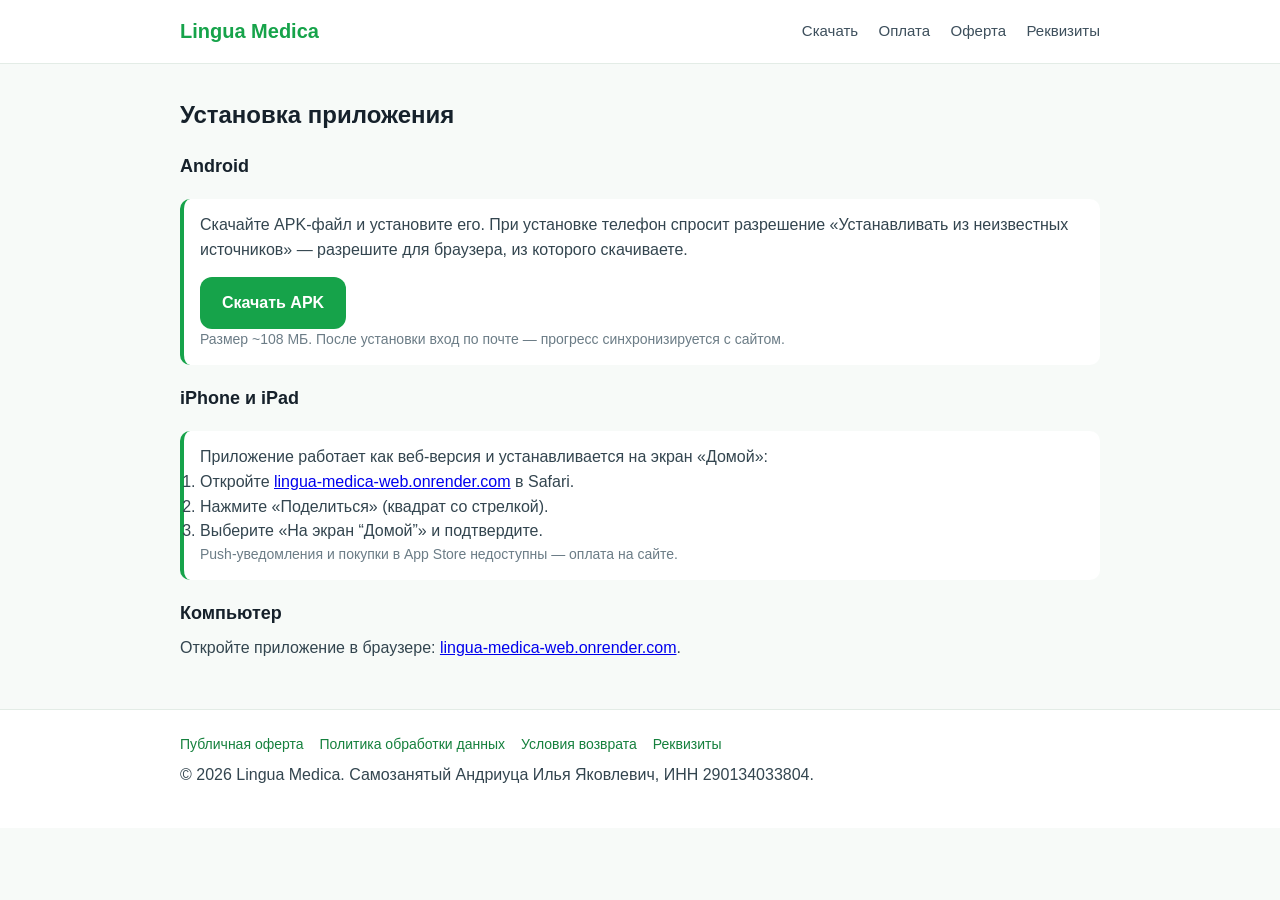
==== download.html @ 5b18bb08 "Add download and pay links" ====
<!doctype html>
<html lang="ru">
<head>
  <meta charset="utf-8" />
  <meta name="viewport" content="width=device-width, initial-scale=1" />
  <title>Скачать — Lingua Medica</title>
  <link rel="stylesheet" href="styles.css" />
</head>
<body>
<header>
  <div class="wrap">
    <a class="logo" href="index.html">Lingua Medica</a>
    <nav>
      <a href="download.html">Скачать</a>
      <a href="pay.html">Оплата</a>
      <a href="offer.html">Оферта</a>
      <a href="requisites.html">Реквизиты</a>
    </nav>
  </div>
</header>

<main class="wrap">
  <h2>Установка приложения</h2>

  <h3>Android</h3>
  <div class="note">
    <p>Скачайте APK-файл и установите его. При установке телефон спросит разрешение
       «Устанавливать из неизвестных источников» — разрешите для браузера, из которого скачиваете.</p>
    <a class="btn" href="https://expo.dev/artifacts/eas/JPoCxVZ7yMTNHyOiiHlGdz3CDhXoWFM8tUwX_kgrYyY.apk">Скачать APK</a>
    <p class="muted">Размер ~108 МБ. После установки вход по почте — прогресс синхронизируется с сайтом.</p>
  </div>

  <h3>iPhone и iPad</h3>
  <div class="note">
    <p>Приложение работает как веб-версия и устанавливается на экран «Домой»:</p>
    <ol>
      <li>Откройте <a href="https://lingua-medica-web.onrender.com">lingua-medica-web.onrender.com</a> в Safari.</li>
      <li>Нажмите «Поделиться» (квадрат со стрелкой).</li>
      <li>Выберите «На экран “Домой”» и подтвердите.</li>
    </ol>
    <p class="muted">Push-уведомления и покупки в App Store недоступны — оплата на сайте.</p>
  </div>

  <h3>Компьютер</h3>
  <p>Откройте приложение в браузере: <a href="https://lingua-medica-web.onrender.com">lingua-medica-web.onrender.com</a>.</p>
</main>

<footer>
  <div class="wrap">
    <div class="links">
      <a href="offer.html">Публичная оферта</a>
      <a href="privacy.html">Политика обработки данных</a>
      <a href="refund.html">Условия возврата</a>
      <a href="requisites.html">Реквизиты</a>
    </div>
    <p>© 2026 Lingua Medica. Самозанятый Андриуца Илья Яковлевич, ИНН 290134033804.</p>
  </div>
</footer>
</body>
</html>
---- styles.css ----
* { box-sizing: border-box; margin: 0; padding: 0; }
body {
  font-family: -apple-system, BlinkMacSystemFont, "Segoe UI", Roboto, sans-serif;
  color: #16212b;
  background: #f7faf8;
  line-height: 1.55;
}
.wrap { max-width: 960px; margin: 0 auto; padding: 0 20px; }
header {
  background: #fff;
  border-bottom: 1px solid #e3ece6;
  padding: 16px 0;
}
header .wrap { display: flex; align-items: center; justify-content: space-between; gap: 16px; flex-wrap: wrap; }
.logo { font-weight: 800; font-size: 20px; color: #16a34a; text-decoration: none; }
nav a { color: #3d4f5c; text-decoration: none; margin-left: 16px; font-size: 15px; }
nav a:hover { color: #16a34a; }
h1 { font-size: 34px; line-height: 1.2; margin-bottom: 12px; }
h2 { font-size: 24px; margin: 32px 0 12px; }
h3 { font-size: 18px; margin: 20px 0 8px; }
p, li { font-size: 16px; color: #33454f; }
ul { padding-left: 22px; margin: 8px 0; }
.hero { padding: 56px 0 24px; }
.hero p { font-size: 18px; max-width: 720px; }
.badge { display: inline-block; background: #e6f7ec; color: #15803d; border-radius: 999px; padding: 4px 12px; font-size: 13px; font-weight: 600; margin-bottom: 14px; }
.cards { display: grid; grid-template-columns: repeat(auto-fit, minmax(260px, 1fr)); gap: 16px; margin: 20px 0; }
.card { background: #fff; border: 1px solid #e3ece6; border-radius: 16px; padding: 20px; }
.card h3 { margin-top: 0; }
.price { font-size: 30px; font-weight: 800; color: #15803d; margin: 8px 0 2px; }
.price small { font-size: 14px; color: #6b7c86; font-weight: 500; }
.card ul { margin-top: 10px; }
.card li { font-size: 15px; }
.note { background: #fff; border-left: 4px solid #16a34a; border-radius: 10px; padding: 14px 16px; margin: 18px 0; }
footer { border-top: 1px solid #e3ece6; margin-top: 48px; padding: 24px 0 40px; color: #6b7c86; font-size: 14px; background: #fff; }
footer a { color: #15803d; text-decoration: none; }
footer .links { display: flex; gap: 16px; flex-wrap: wrap; margin-bottom: 8px; }
.legal { background: #fff; border-radius: 16px; padding: 28px; margin: 24px 0; border: 1px solid #e3ece6; }
.legal p { margin: 10px 0; }
.legal li { margin: 6px 0; }
.muted { color: #6b7c86; font-size: 14px; }
a.btn {
  display: inline-block; background: #16a34a; color: #fff; text-decoration: none;
  padding: 14px 22px; border-radius: 12px; font-weight: 700; margin-top: 14px;
}
a.btn:hover { background: #15803d; }
@media (max-width: 640px) { h1 { font-size: 27px; } header nav a { margin-left: 10px; font-size: 14px; } }
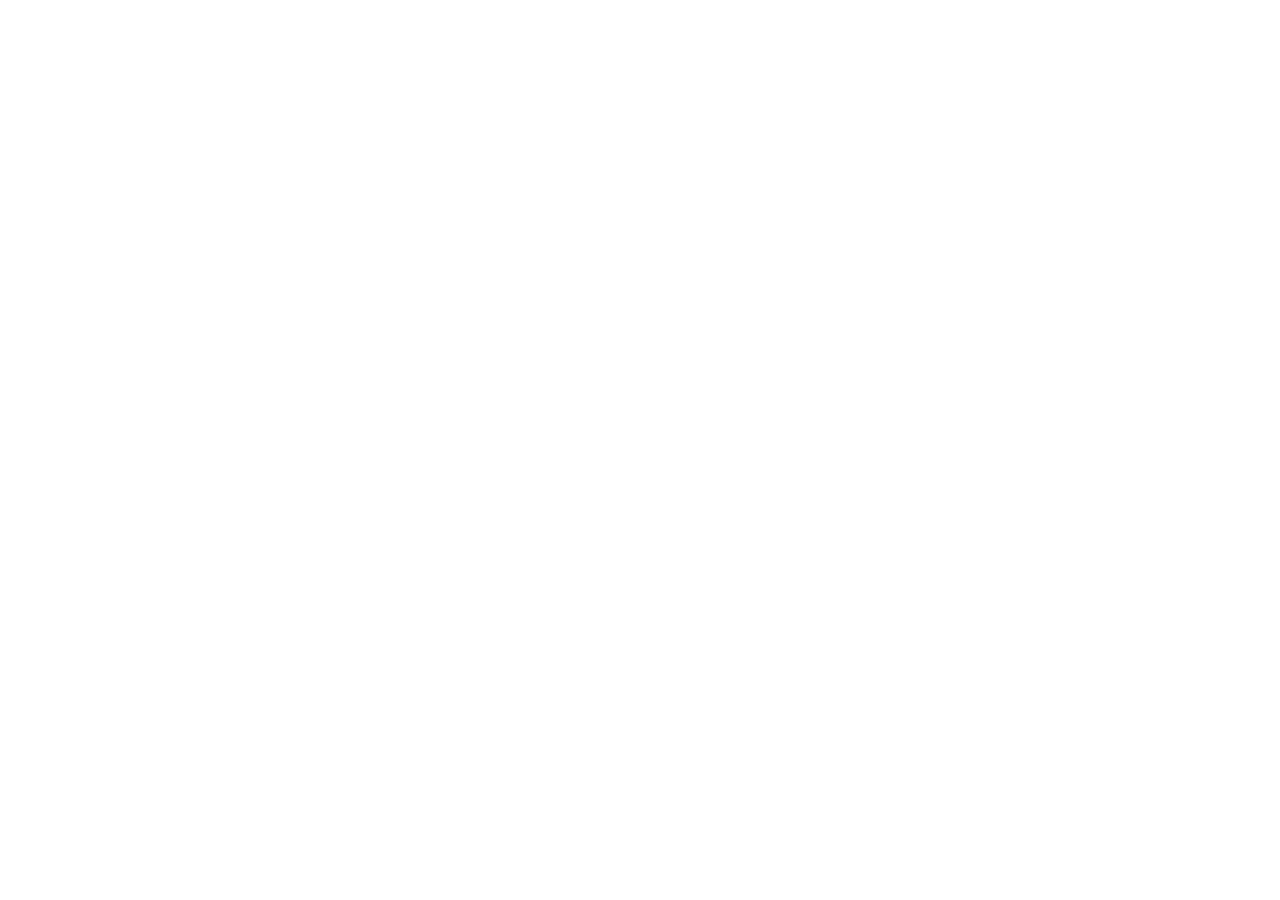
==== commit 99088c70: "Pages: redirect to onrender.com" ====
--- a/download.html
+++ b/download.html
@@ -3,58 +3,12 @@
 <head>
   <meta charset="utf-8" />
   <meta name="viewport" content="width=device-width, initial-scale=1" />
-  <title>Скачать — Lingua Medica</title>
-  <link rel="stylesheet" href="styles.css" />
+  <title>Lingua Medica — сайт переехал</title>
+  <link rel="canonical" href="https://lingua-medica-site.onrender.com/download.html" />
+  <meta http-equiv="refresh" content="0; url=https://lingua-medica-site.onrender.com/download.html" />
+  <script>location.replace("https://lingua-medica-site.onrender.com/download.html");</script>
 </head>
 <body>
-<header>
-  <div class="wrap">
-    <a class="logo" href="index.html">Lingua Medica</a>
-    <nav>
-      <a href="download.html">Скачать</a>
-      <a href="pay.html">Оплата</a>
-      <a href="offer.html">Оферта</a>
-      <a href="requisites.html">Реквизиты</a>
-    </nav>
-  </div>
-</header>
-
-<main class="wrap">
-  <h2>Установка приложения</h2>
-
-  <h3>Android</h3>
-  <div class="note">
-    <p>Скачайте APK-файл и установите его. При установке телефон спросит разрешение
-       «Устанавливать из неизвестных источников» — разрешите для браузера, из которого скачиваете.</p>
-    <a class="btn" href="https://expo.dev/artifacts/eas/JPoCxVZ7yMTNHyOiiHlGdz3CDhXoWFM8tUwX_kgrYyY.apk">Скачать APK</a>
-    <p class="muted">Размер ~108 МБ. После установки вход по почте — прогресс синхронизируется с сайтом.</p>
-  </div>
-
-  <h3>iPhone и iPad</h3>
-  <div class="note">
-    <p>Приложение работает как веб-версия и устанавливается на экран «Домой»:</p>
-    <ol>
-      <li>Откройте <a href="https://lingua-medica-web.onrender.com">lingua-medica-web.onrender.com</a> в Safari.</li>
-      <li>Нажмите «Поделиться» (квадрат со стрелкой).</li>
-      <li>Выберите «На экран “Домой”» и подтвердите.</li>
-    </ol>
-    <p class="muted">Push-уведомления и покупки в App Store недоступны — оплата на сайте.</p>
-  </div>
-
-  <h3>Компьютер</h3>
-  <p>Откройте приложение в браузере: <a href="https://lingua-medica-web.onrender.com">lingua-medica-web.onrender.com</a>.</p>
-</main>
-
-<footer>
-  <div class="wrap">
-    <div class="links">
-      <a href="offer.html">Публичная оферта</a>
-      <a href="privacy.html">Политика обработки данных</a>
-      <a href="refund.html">Условия возврата</a>
-      <a href="requisites.html">Реквизиты</a>
-    </div>
-    <p>© 2026 Lingua Medica. Самозанятый Андриуца Илья Яковлевич, ИНН 290134033804.</p>
-  </div>
-</footer>
+  <p>Сайт переехал: <a href="https://lingua-medica-site.onrender.com/download.html">https://lingua-medica-site.onrender.com/download.html</a></p>
 </body>
-</html>
+</html>
